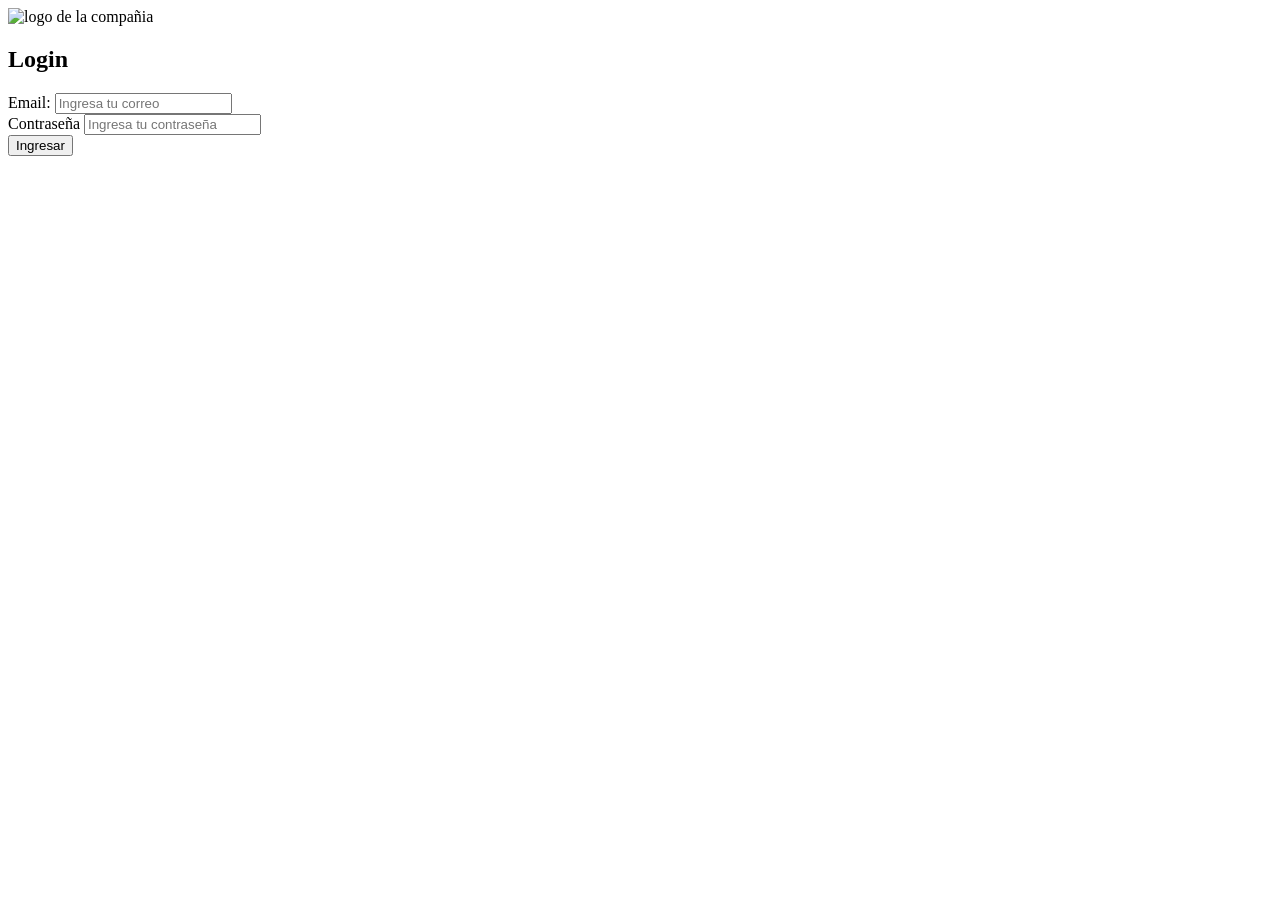
==== index.html @ b9a6bb2b "feat(html): crear estructura básica de la página de login y el formulario de autenticación" ====
<!DOCTYPE html>
<html lang="en">

<head>
  <meta charset="UTF-8">
  <meta name="viewport" content="width=device-width, initial-scale=1.0">
  <link rel="stylesheet" href="assets/css/style.css">
  <title>Login</title>
</head>

<body>
  <header>
    <img src="assets/images/logo.jpg" alt="logo de la compañia">
  </header>
  <main>
    <form action="#" onsubmit="return false;">
      <h2>Login</h2>
      <div class="input-box">
        <label for="correo">Email:</label>
        <input type="email" name="correo" id="correo" placeholder="Ingresa tu correo">
      </div>
      <div class="input-box">
        <label for="contrasenia">Contraseña</label>
        <input type="password" name="contrasenia" id="contrasenia" placeholder="Ingresa tu contraseña">
      </div>
      <div class="submit-box">
        <button type="submit">Ingresar</button>
      </div>
    </form>
  </main>
</body>

</html>
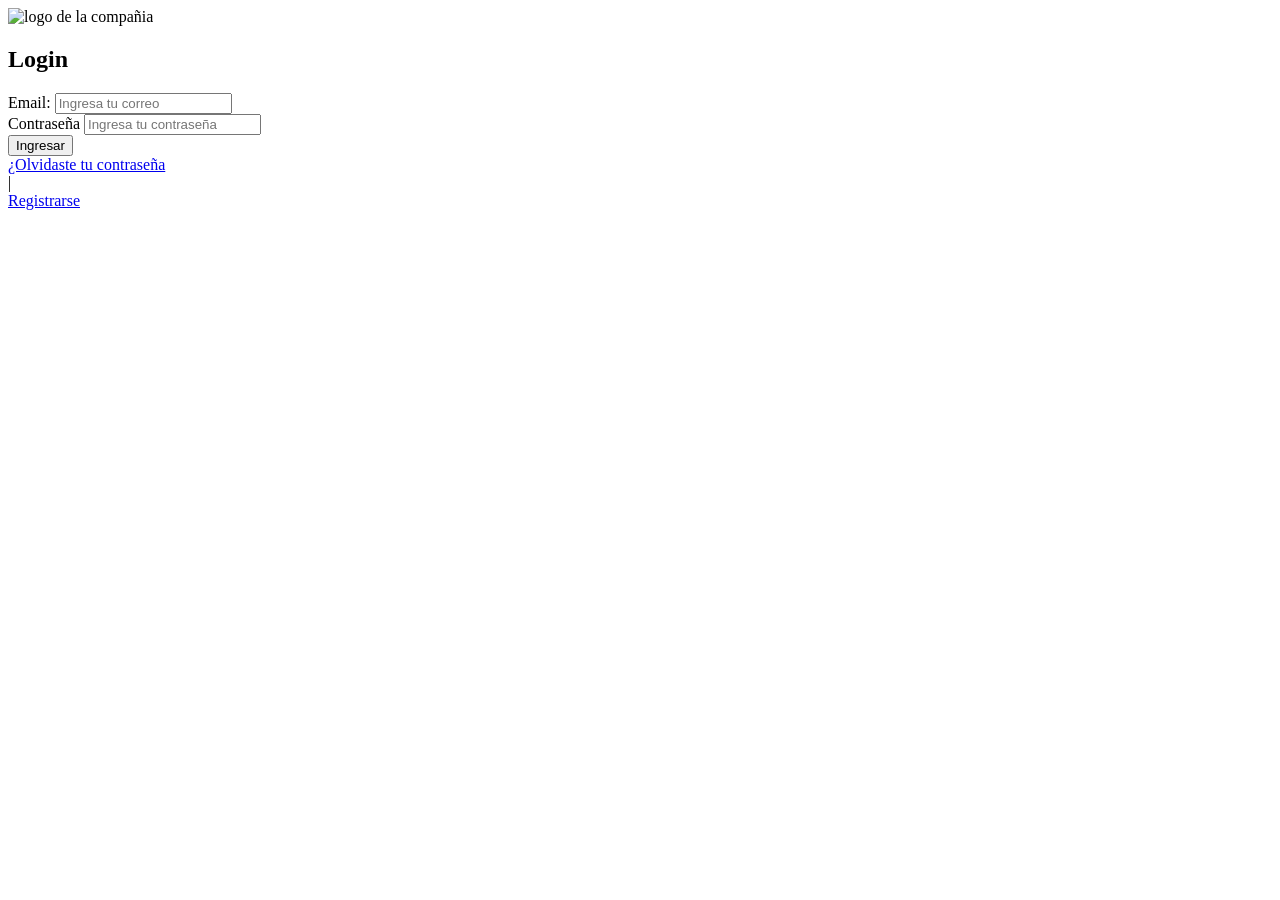
==== commit 307a9398: "fix: cambio de extensión de jpg a png" ====
--- a/index.html
+++ b/index.html
@@ -10,7 +10,7 @@
 
 <body>
   <header>
-    <img src="assets/images/logo.jpg" alt="logo de la compañia">
+    <img src="assets/images/logo.png" alt="logo de la compañia">
   </header>
   <main>
     <form action="#" onsubmit="return false;">
@@ -26,7 +26,13 @@
       <div class="submit-box">
         <button type="submit">Ingresar</button>
       </div>
+      <div class="links-box">
+        <a href="#">¿Olvidaste tu contraseña</a>
+        <div class="line">|</div>
+        <a href="#">Registrarse</a>
+      </div>
     </form>
+
   </main>
 </body>
 
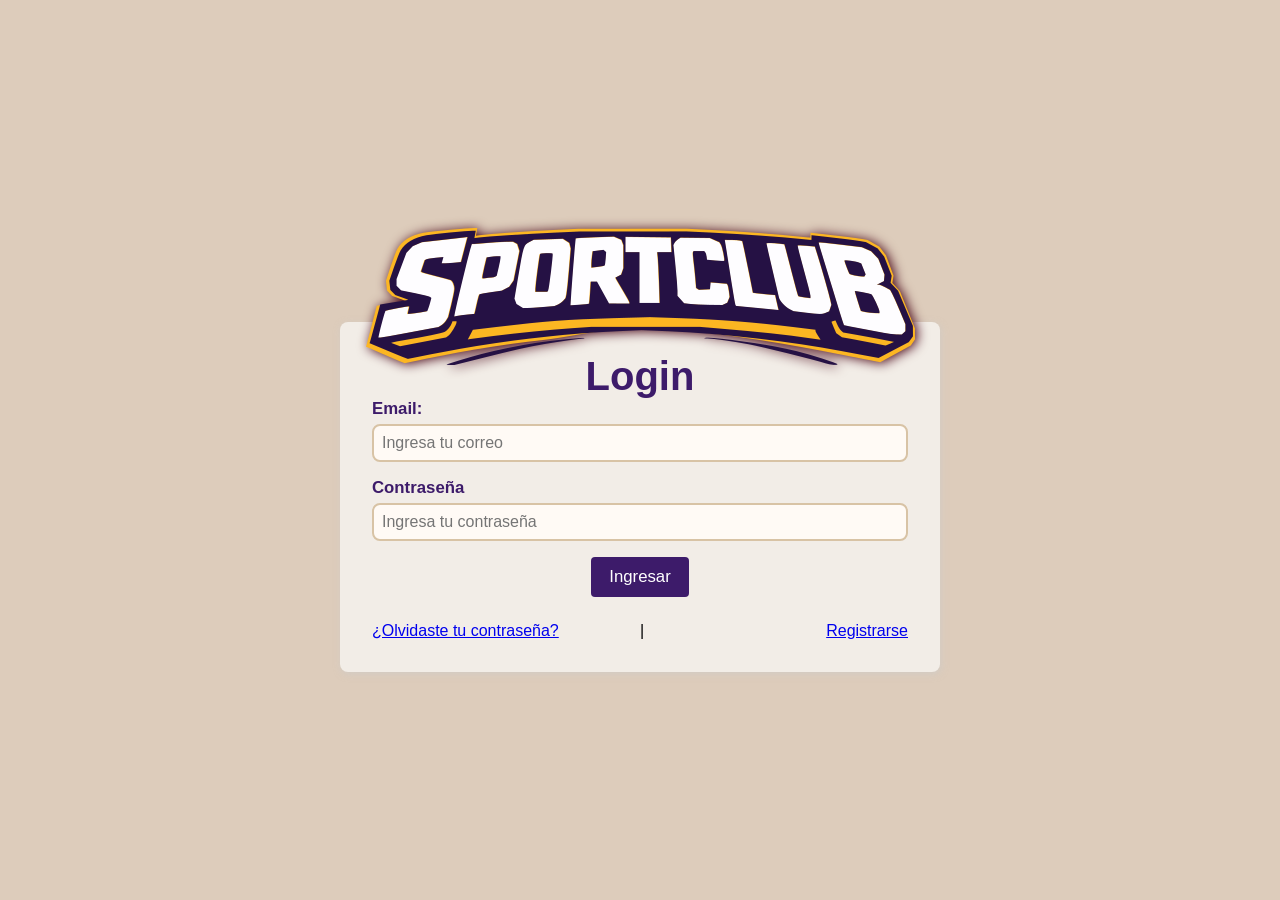
==== commit 76b0693a: "fix: agregar el signo de interrogación" ====
--- a/index.html
+++ b/index.html
@@ -27,7 +27,7 @@
         <button type="submit">Ingresar</button>
       </div>
       <div class="links-box">
-        <a href="#">¿Olvidaste tu contraseña</a>
+        <a href="#">¿Olvidaste tu contraseña?</a>
         <div class="line">|</div>
         <a href="#">Registrarse</a>
       </div>
--- a/assets/css/style.css
+++ b/assets/css/style.css
@@ -0,0 +1,162 @@
+* {
+    padding: 0;
+    margin: 0;
+    box-sizing: border-box;
+}
+
+:root {
+    --font-size-h2: 2rem;
+    --font-size-label: 0.95rem;
+    --font-size-input: 0.85rem;
+}
+
+body {
+    min-height: 100vh;
+    width: 100%;
+    font-family: sans-serif;
+
+    display: flex;
+    flex-direction: column;
+    justify-content: center;
+    align-items: center;
+
+    margin: auto;
+    background: #dcb;
+}
+
+header {
+    margin-bottom: calc(var(--font-size-label) - 4rem);
+}
+
+header img {
+    width: 100%;
+    filter: drop-shadow(2px 1px 6px #401);
+}
+
+form {
+    box-shadow: 1px 2px 7px #ccc9;
+    padding: 2em;
+    width: 100vw;
+    max-width: 600px;
+    background: #f2ede7;
+}
+
+form h2 {
+    text-align: center;
+    font-size: var(--font-size-h2);
+    color: #3d1b6a;
+}
+
+label {
+    font-size: var(--font-size-label);
+    font-weight: 600;
+    color: #3d1b6a;
+
+}
+
+input {
+    width: 100%;
+    font-size: var(--font-size-input);
+    padding: 8px;
+    border-radius: 8px;
+    border: 2px solid #d8c3a5;
+    background: #fffaf5;
+    outline: none;
+
+}
+
+input:focus {
+    border-color: #4b1f7a;
+
+    box-shadow:
+        0 0 0 4px rgba(75, 31, 122, 0.15);
+}
+
+button {
+    border: none;
+    padding: 10px 18px;
+    font-size: var(--font-size-label);
+    border-radius: 4px;
+    background: #3d1b6a;
+    color: white;
+    cursor: pointer;
+}
+
+
+.input-box {
+    display: flex;
+    flex-direction: column;
+    margin-bottom: 1em;
+    gap: 5px;
+}
+
+.submit-box {
+    text-align: center;
+}
+
+.links-box {
+    margin-top: 25px;
+    display: flex;
+    border-radius: 1px solid red;
+    text-align: center;
+    flex-direction: column;
+}
+
+@media (min-width: 768px) {
+    :root {
+        --font-size-h2: 2.2rem;
+        --font-size-label: 1rem;
+        --font-size-input: 0.95rem;
+    }
+
+    form {
+        max-width: 500px;
+        max-width: 700px;
+        border-radius: 8px;
+    }
+
+    .links-box {
+        flex-direction: row;
+        justify-content: space-between;
+        align-items: center;
+        position: relative;
+    }
+
+    .line {
+        position: absolute;
+        left: 50%;
+    }
+}
+
+@media (min-width: 1200px) {
+    :root {
+        --font-size-h2: 2.5rem;
+        --font-size-label: 1.05rem;
+        --font-size-input: 1rem;
+    }
+
+    form {
+        width: 600px;
+        max-width: 900px;
+    }
+}
+
+@media (min-width: 1400px) {
+    :root {
+        --font-size-h2: 2.7rem;
+        --font-size-p: 1.25rem;
+        --font-size-label: 1.2rem;
+        --font-size-input: 1.1rem;
+    }
+
+    form {
+        width: 900px;
+        max-width: 1100px;
+    }
+}
+
+@media(hover: hover){
+    button:hover {
+        background: #52248f;
+    }
+}
